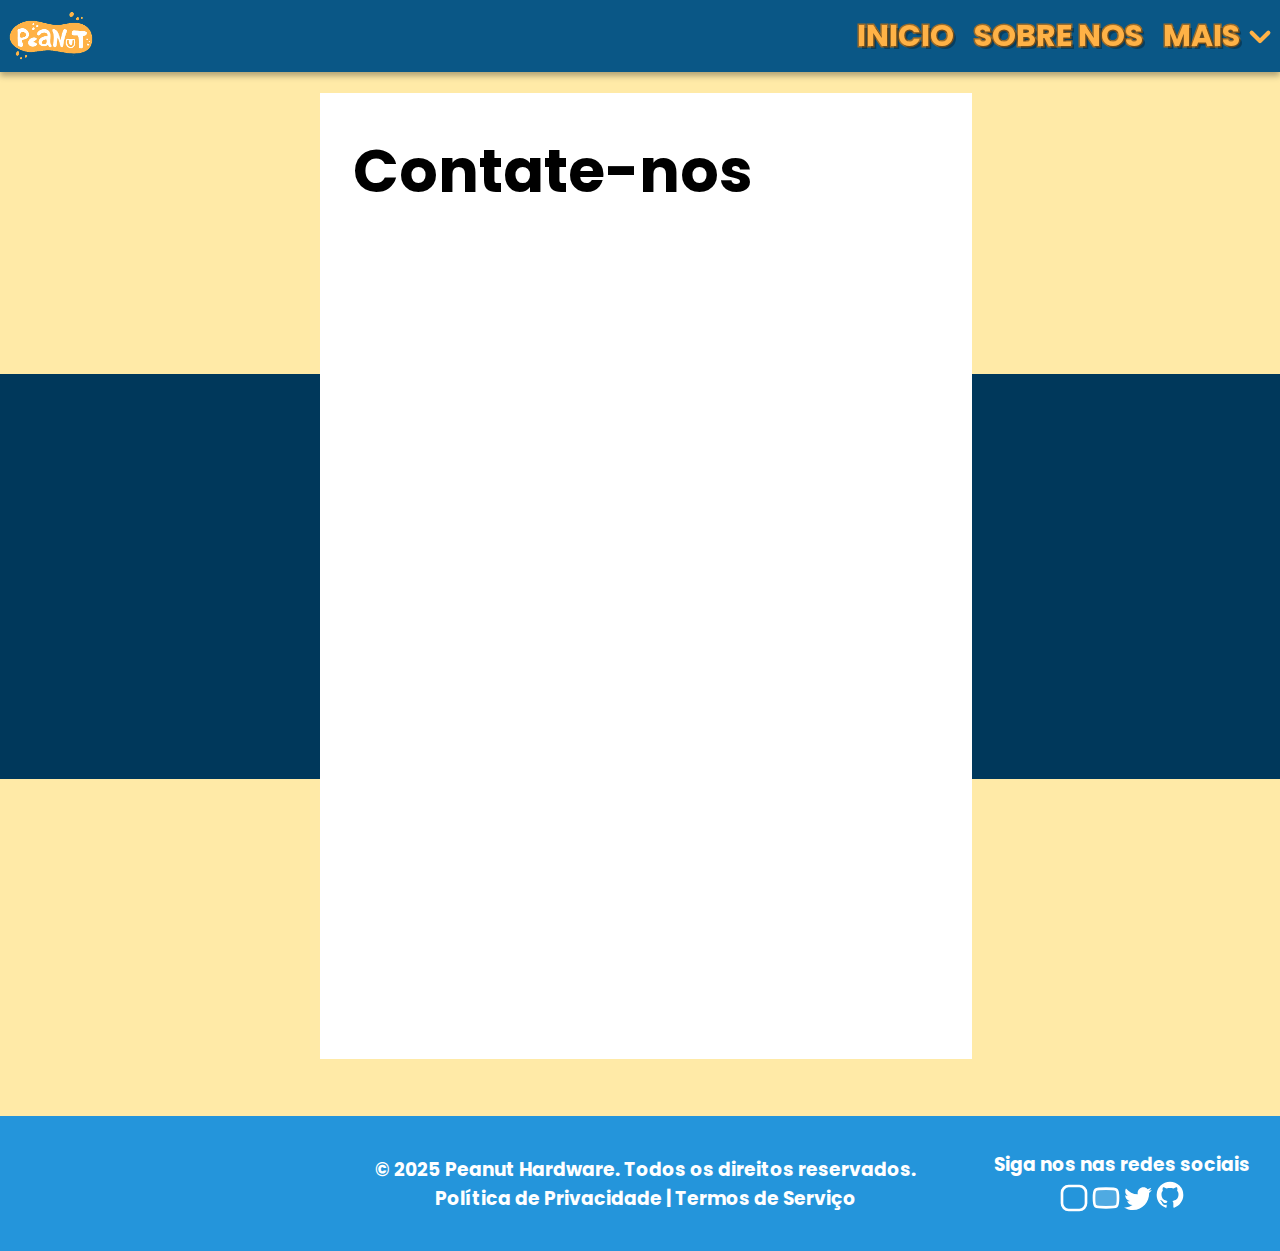
==== Contato.html @ 4bbe9400 "Add files via upload" ====
<!DOCTYPE html>
<html lang="en">
<head>
    <meta charset="UTF-8">
    <meta name="viewport" content="width=device-width, initial-scale=1.0">
    <title>Peanut Hardware</title>
    <link rel="stylesheet" href="styleContato.css">


    <!--External Fonts-->
    <link rel="preconnect" href="https://fonts.googleapis.com">
    <link rel="preconnect" href="https://fonts.gstatic.com" crossorigin>
    <link href="https://fonts.googleapis.com/css2?family=ADLaM+Display&family=Poppins:ital,wght@0,100;0,200;0,300;0,400;0,500;0,600;0,700;0,800;0,900;1,100;1,200;1,300;1,400;1,500;1,600;1,700;1,800;1,900&display=swap" rel="stylesheet">
    

</head>
<body>
    <div id="barraSuperior">
        <img id ="logoPura" src="Assets/logo/logoPura.png" alt="logo Pura">
        <div style="width: 70%;"></div>
        <a href="index.html"> <h3>INICIO</h3> </a>
        <a href="sobreNos.html"> <h3>SOBRE NOS</h3> </a>
        <div style="color: #FFA321;" id="mais">
            <h3>MAIS</h3>
            <svg xmlns="http://www.w3.org/2000/svg" width="40" height="40" viewBox="0 0 24 24"><path fill="none" stroke="currentColor" stroke-linecap="round" stroke-linejoin="round" stroke-width="2.5" d="m7 10l5 5m0 0l5-5"/></svg>
            <div id="quadradoMais">
                <a href="Processadores.html"> <h3>Processadores</h3> </a>
                <a href=""> <h3>Memoria Ram</h3> </a>
                <a href="Contato.html"> <h3>Contate nos</h3> </a>
            </div>
        </div>


    </div>

    <table cellspacing="0" cellpadding="0" border="0" width="100%">
        <tr class="separador">
            <td colspan="3"></td>
        </tr>
        <tr id="linha1" class="fundoClaro">
            <td> 
                <div class="quadradoFormulario"></div>
            </td>
            <td>
                <div class="formulario">
                    <h1 class="tituloFormulario">Contate-nos</h1>
                </div>
            </td>
            <td colspan="3"> 
                <div class="quadradoFormulario"></div>
            </td>
        </tr>
        <tr id="rodape">
            <td width="25%">
                
            </td>
            <td>
                <h3>© 2025 Peanut Hardware. Todos os direitos reservados. <br> Política de Privacidade | Termos de Serviço </h3>
            </td>
            <td>
                <div id="redesSociais">
                    <h3>Siga nos nas redes sociais</h3>
                    <div id="iconesRedesSociais">
                        <svg xmlns="http://www.w3.org/2000/svg" width="32" height="32" viewBox="0 0 24 24"><circle cx="17" cy="7" r="1.5" fill="currentColor" fill-opacity="0"><animate fill="freeze" attributeName="fill-opacity" begin="1.3s" dur="0.15s" values="0;1"/></circle><g fill="none" stroke="currentColor" stroke-linecap="round" stroke-linejoin="round" stroke-width="2"><path stroke-dasharray="72" stroke-dashoffset="72" d="M16 3c2.76 0 5 2.24 5 5v8c0 2.76 -2.24 5 -5 5h-8c-2.76 0 -5 -2.24 -5 -5v-8c0 -2.76 2.24 -5 5 -5h4Z"><animate fill="freeze" attributeName="stroke-dashoffset" dur="0.6s" values="72;0"/></path><path stroke-dasharray="28" stroke-dashoffset="28" d="M12 8c2.21 0 4 1.79 4 4c0 2.21 -1.79 4 -4 4c-2.21 0 -4 -1.79 -4 -4c0 -2.21 1.79 -4 4 -4"><animate fill="freeze" attributeName="stroke-dashoffset" begin="0.7s" dur="0.6s" values="28;0"/></path></g></svg>
                        <svg xmlns="http://www.w3.org/2000/svg" width="32" height="32" viewBox="0 0 24 24"><mask id="lineMdYoutubeFilled0"><g fill="none" fill-opacity="0" stroke="#fff" stroke-linecap="round" stroke-linejoin="round" stroke-width="2"><path fill="#fff" stroke-dasharray="64" stroke-dashoffset="64" d="M12 5c9 0 9 0 9 7c0 7 0 7 -9 7c-9 0 -9 0 -9 -7c0 -7 0 -7 9 -7Z"><animate fill="freeze" attributeName="fill-opacity" begin="0.6s" dur="0.5s" values="0;1"/><animate fill="freeze" attributeName="stroke-dashoffset" dur="0.6s" values="64;0"/></path><path fill="#000" stroke="none" d="M12 11L12 12L12 13z"><animate fill="freeze" attributeName="d" begin="1.1s" dur="0.2s" values="M12 11L12 12L12 13z;M10 8.5L16 12L10 15.5z"/><set fill="freeze" attributeName="fill-opacity" begin="1.1s" to="1"/></path></g></mask><rect width="24" height="24" fill="currentColor" mask="url(#lineMdYoutubeFilled0)"/></svg>
                        <svg xmlns="http://www.w3.org/2000/svg" width="32" height="32" viewBox="0 0 24 24"><path fill="currentColor" d="M22.46 6c-.77.35-1.6.58-2.46.69c.88-.53 1.56-1.37 1.88-2.38c-.83.5-1.75.85-2.72 1.05C18.37 4.5 17.26 4 16 4c-2.35 0-4.27 1.92-4.27 4.29c0 .34.04.67.11.98C8.28 9.09 5.11 7.38 3 4.79c-.37.63-.58 1.37-.58 2.15c0 1.49.75 2.81 1.91 3.56c-.71 0-1.37-.2-1.95-.5v.03c0 2.08 1.48 3.82 3.44 4.21a4.2 4.2 0 0 1-1.93.07a4.28 4.28 0 0 0 4 2.98a8.52 8.52 0 0 1-5.33 1.84q-.51 0-1.02-.06C3.44 20.29 5.7 21 8.12 21C16 21 20.33 14.46 20.33 8.79c0-.19 0-.37-.01-.56c.84-.6 1.56-1.36 2.14-2.23"/></svg>
                        <a href="https://github.com/amendoa657/"> <svg xmlns="http://www.w3.org/2000/svg" width="32" height="32" viewBox="0 0 24 24"><path fill="currentColor" d="M12 2A10 10 0 0 0 2 12c0 4.42 2.87 8.17 6.84 9.5c.5.08.66-.23.66-.5v-1.69c-2.77.6-3.36-1.34-3.36-1.34c-.46-1.16-1.11-1.47-1.11-1.47c-.91-.62.07-.6.07-.6c1 .07 1.53 1.03 1.53 1.03c.87 1.52 2.34 1.07 2.91.83c.09-.65.35-1.09.63-1.34c-2.22-.25-4.55-1.11-4.55-4.92c0-1.11.38-2 1.03-2.71c-.1-.25-.45-1.29.1-2.64c0 0 .84-.27 2.75 1.02c.79-.22 1.65-.33 2.5-.33s1.71.11 2.5.33c1.91-1.29 2.75-1.02 2.75-1.02c.55 1.35.2 2.39.1 2.64c.65.71 1.03 1.6 1.03 2.71c0 3.82-2.34 4.66-4.57 4.91c.36.31.69.92.69 1.85V21c0 .27.16.59.67.5C19.14 20.16 22 16.42 22 12A10 10 0 0 0 12 2"/></svg> </a>
                    </div>
                </div>
            </td>
        </tr>
    </table>


</body>
</html>
---- styleContato.css ----
body {
    margin: 0px;
    font-family: "Poppins", sans-serif;
}

#barraSuperior {
    background-color: #0A5786;
    width: 100%;
    height: 8vh;
    position: fixed;
    display: flex;
    justify-content: space-between;
    align-items: center;
    box-shadow: 0px 4px 6px rgba(0, 0, 0, 0.3);
    user-select: none;
    
}

#barraSuperior img {
    height: 100%; /* Ajusta o tamanho da logo */
}

#barraSuperior h3 {
    margin: 0 10px; /* Adiciona espaçamento horizontal entre os textos */
    color: #FFB246; /* Garante que o texto seja visível */
    font-size: 30px; /* Ajusta o tamanho do texto */
    white-space: nowrap; /* Evita que o texto quebre em várias linhas */
    paint-order: stroke fill;
    -webkit-text-stroke: 3px #996B2A;
    text-shadow: 3px 3px rgba(0, 0, 0, 0.296);
}

#mais {
    display: flex;
    align-items: center;
}

#mais h3 {
    margin-right: 0%;

}

#mais svg {
    color: #FFB246;
}


#quadradoMais {
    animation: 0.2s;
    width: 12%;
    height: 28vh;
    background-color: #FFB246;
    position: absolute;
    top: 80%;
    left: 87.5%;
    border-radius: 10px;
    opacity: 0;
    z-index: -99;
}

#mais:hover #quadradoMais {
    opacity: 1;
    z-index: 99;
    box-shadow: 0px 4px 6px rgba(0, 0, 0, 0.4);
    
}

#quadradoMais h3 {
    color: #000000;
    font-size: 28px;
    margin-left: 3%;
    text-align: left;
    padding-top: 5%;
    -webkit-text-stroke: 0px #996B2A;
    text-shadow:1.5px 1.5px rgba(0, 0, 0, 0.296);
}



#linha1 {
    height: 120vh;
    width: 100%;
}

#titulo {
    height: 12vh;
    background-color: white;
    width: 70%;
    font-size: 55px;
    margin: auto;
}


#linha2 {
    height: 66vh;
    margin: 30%;

}

.produto {
    
    background-color: white;
    min-width: 40%;
    height: 50vh;
    padding-top: 3%;
    text-align: center;
}

.produto h3:not(.botaoComprar h3) {
    font-size: 21px;
    margin-bottom: 25px;
}


.imagemProduto {
    margin: auto;
    width: 80%;
    height: 33vh;
    background-image: url("/Assets/produtos/fundoProduto.png");
    background-size: 100%;
    background-repeat: no-repeat;
}

.botaoComprar {
    width: 67%;
    height: 5vh;
    border-radius: 27px;
    margin-top: 10%;
    display: flex;
    justify-content: center;
    align-items: center;
    color: white;
    background-color: #0A5786;
    font-size: 25px;
    font-weight: 700;
    cursor: pointer;
    transition: 0.2s;
    margin: auto;
}

.separador {
    width: 100%;
    height: 4vh;
}


.fundoEscuro {
    background-color: #00385B;
}

.fundoClaro {
    background-color: #FFEAA7;
}



h3 {
    margin: 0px;
}
.numero {
    font-size: 140px;
    font-family: "ADLaM Display", system-ui;
    color: #FFB246;

}

#rodape {
    background-color: #2495DB;
    height: 15vh;
    
    justify-content: space-between; /* Centraliza horizontalmente */
    align-items: center; /* Centraliza verticalmente */
    text-align: center; 
}

#rodape h3 {
    color: #FFFFFF;
}

#redesSociais {
    margin-right: 2.7%;
}


#iconesRedesSociais svg {
    color: #FFFFFF;
    transition: 0.2s;
    
}
#redesSociais div {
    display: flex;
    justify-content: center;
    align-items: center;
    text-align: center;
    
}


#logo {
    position: absolute;

} 

#logoPura {
    scale: 0.9;
}

a{
    text-decoration: none;

}

#texto {
    font-weight: 300;
    color: #FFFFFF;
    margin-top: 3%;
    font-size: 40px;
    text-align: center;
}


.quadradoFormulario {
    width: 100%;
    height: 45vh;
    background-color: #00385B;
}

.formulario {
    width: 90%;
    height: 100vh;
    background-color: white;
    padding: 5%;
}

.formulario .tituloFormulario {
    font-size: 60px;
    margin: 0;
}
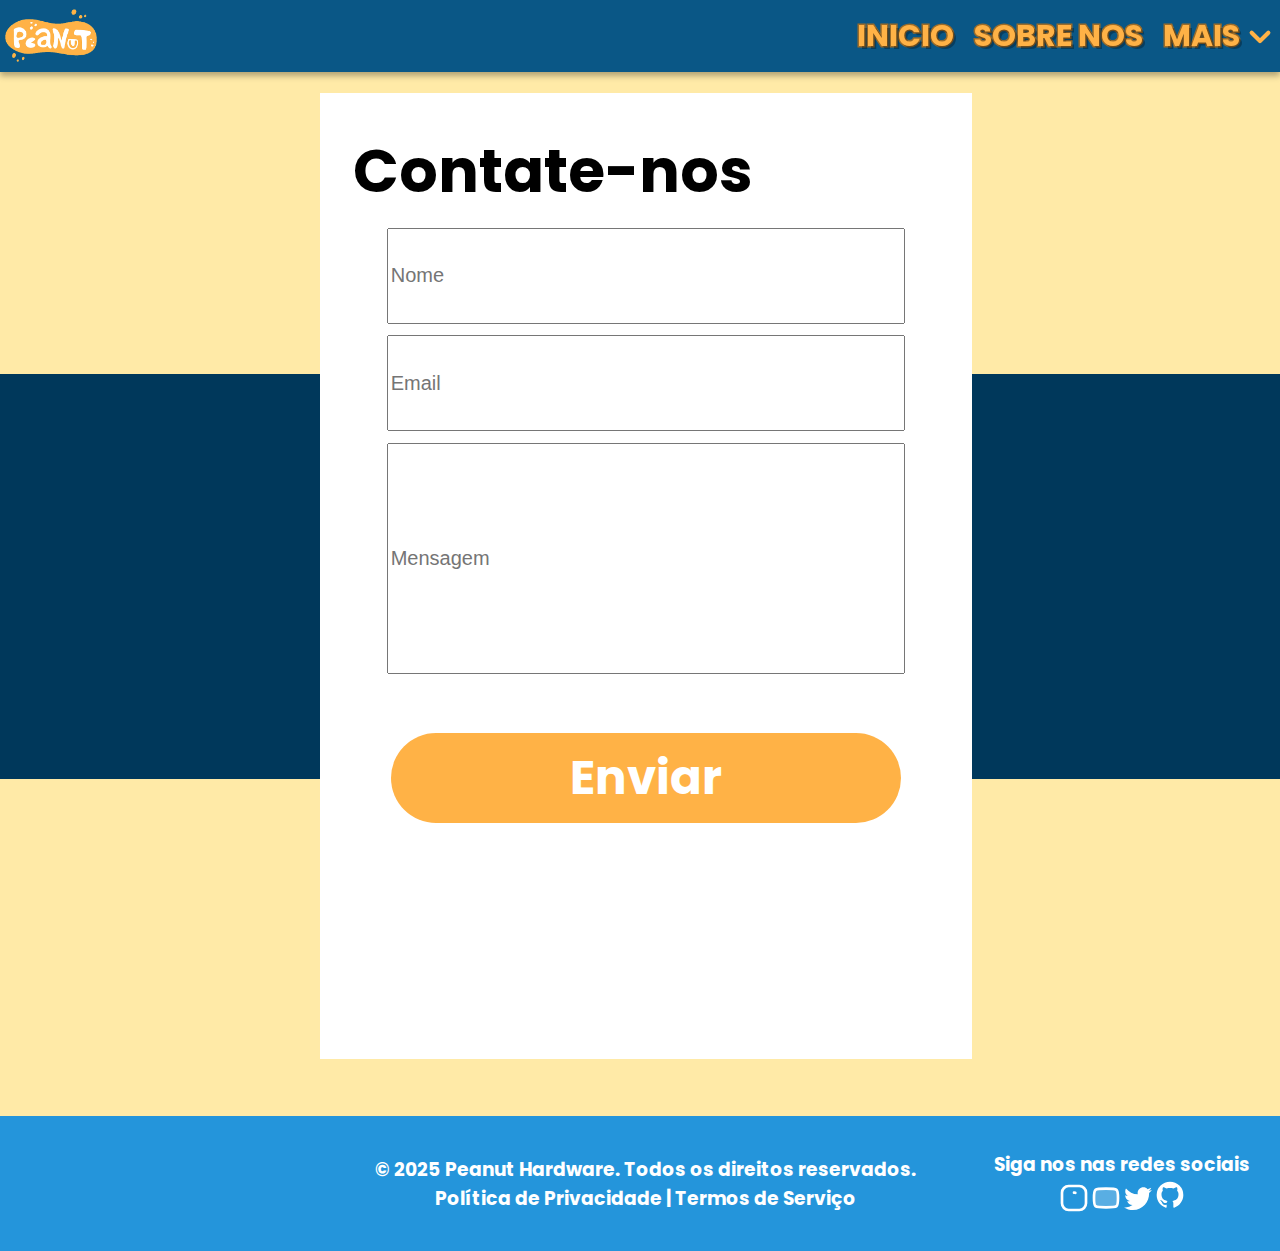
==== commit 4e2ea328: "a" ====
--- a/Contato.html
+++ b/Contato.html
@@ -29,7 +29,7 @@
                 <a href="Contato.html"> <h3>Contate nos</h3> </a>
             </div>
         </div>
-
+        
 
     </div>
 
@@ -43,8 +43,14 @@
             </td>
             <td>
                 <div class="formulario">
-                    <h1 class="tituloFormulario">Contate-nos</h1>
+                    <h3 class="tituloFormulario">Contate-nos</h3>
+                    <input class="inputNome" type="text" placeholder="Nome" required>
+                    <input class="inputEmail" type="text" placeholder="Email" required>
+                    <input class="inputMensagem" type="text" placeholder="Mensagem" required>
+                    <div class="botaoEnviar">
+                    <a href=""><h3>Enviar</h3></a>                                                                  
                 </div>
+
             </td>
             <td colspan="3"> 
                 <div class="quadradoFormulario"></div>
--- a/styleContato.css
+++ b/styleContato.css
@@ -97,30 +97,6 @@
 
 }
 
-.produto {
-    
-    background-color: white;
-    min-width: 40%;
-    height: 50vh;
-    padding-top: 3%;
-    text-align: center;
-}
-
-.produto h3:not(.botaoComprar h3) {
-    font-size: 21px;
-    margin-bottom: 25px;
-}
-
-
-.imagemProduto {
-    margin: auto;
-    width: 80%;
-    height: 33vh;
-    background-image: url("/Assets/produtos/fundoProduto.png");
-    background-size: 100%;
-    background-repeat: no-repeat;
-}
-
 .botaoComprar {
     width: 67%;
     height: 5vh;
@@ -152,8 +128,6 @@
     background-color: #FFEAA7;
 }
 
-
-
 h3 {
     margin: 0px;
 }
@@ -201,13 +175,10 @@
 
 } 
 
-#logoPura {
-    scale: 0.9;
-}
 
 a{
     text-decoration: none;
-
+    color: #FFFFFF;
 }
 
 #texto {
@@ -235,5 +206,38 @@
 .formulario .tituloFormulario {
     font-size: 60px;
     margin: 0;
-}
-
+}.inputNome {
+    display: block;
+    height: 10%;
+    width: 87%;
+    font-size: 20px;
+    margin: 2% auto;
+}
+
+.inputEmail {
+    display: block;
+    height: 10%;
+    width: 87%;
+    font-size: 20px;
+    margin: 2% auto;
+}
+
+.inputMensagem {
+    display: block;
+    height: 25%;
+    width: 87%;
+    font-size: 20px;
+    margin: 2% auto;
+}
+
+.botaoEnviar {
+    background-color: #FFB246;
+    height: 10%;
+    width: 87%;
+    font-size: 40px;
+    margin: 10% auto;
+    border-radius: 50px;
+    text-align: center;
+    line-height: 10vh;
+}
+
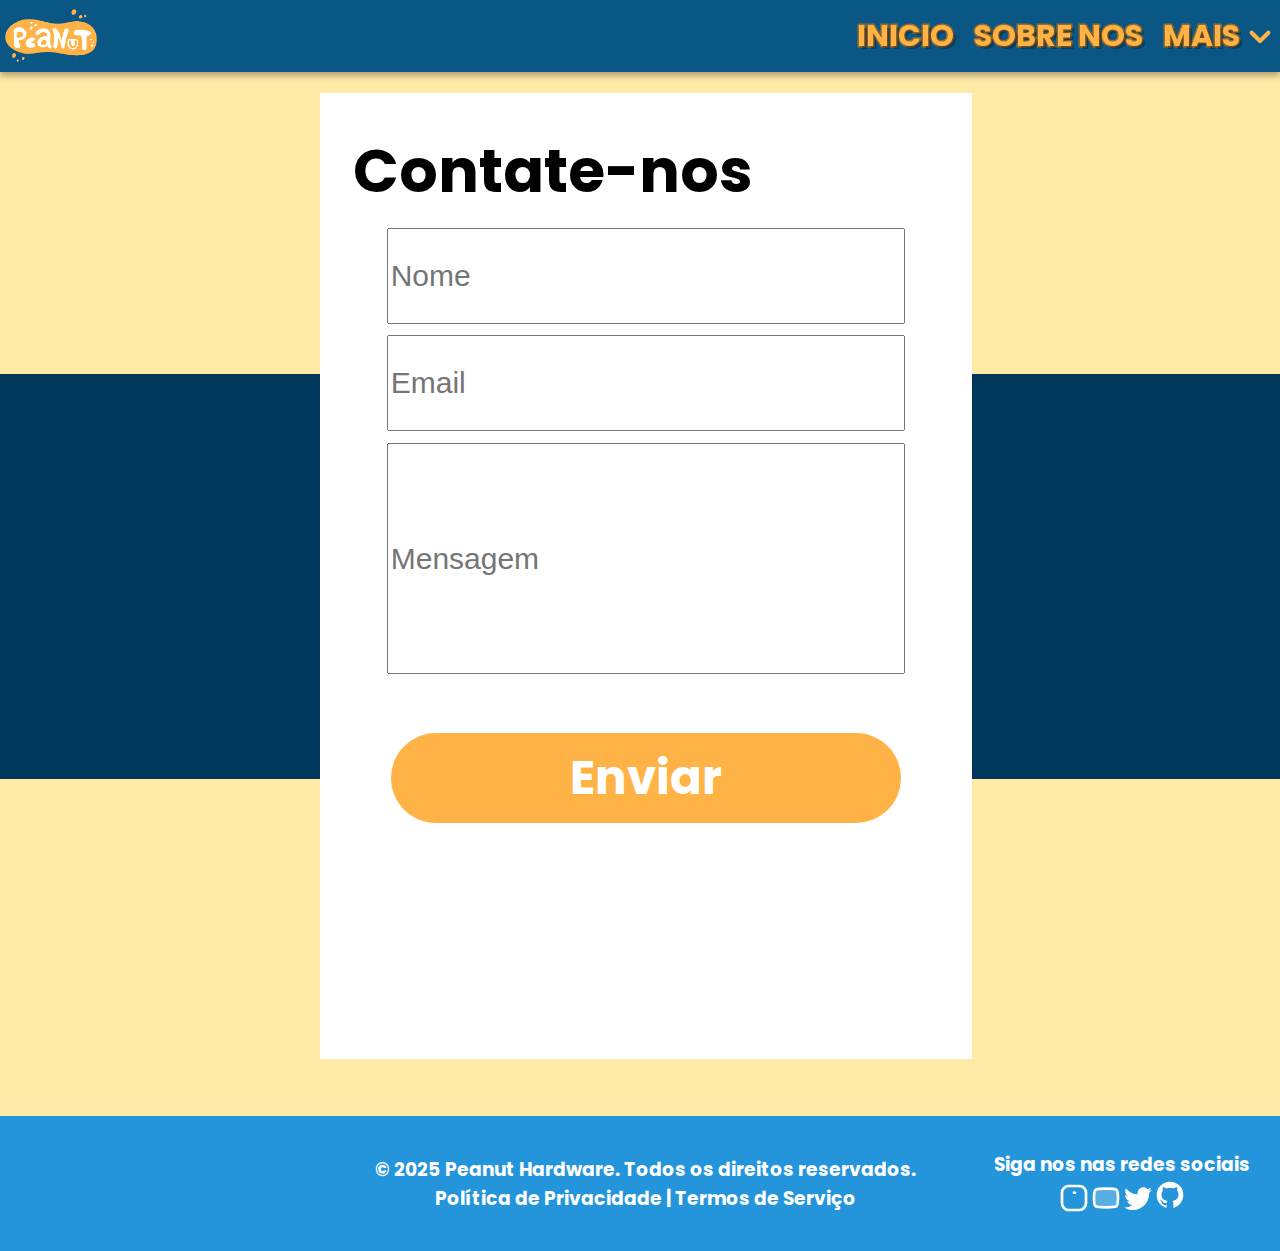
==== commit ecae3731: "-areruasdas" ====
--- a/Contato.html
+++ b/Contato.html
@@ -25,7 +25,7 @@
             <svg xmlns="http://www.w3.org/2000/svg" width="40" height="40" viewBox="0 0 24 24"><path fill="none" stroke="currentColor" stroke-linecap="round" stroke-linejoin="round" stroke-width="2.5" d="m7 10l5 5m0 0l5-5"/></svg>
             <div id="quadradoMais">
                 <a href="Processadores.html"> <h3>Processadores</h3> </a>
-                <a href=""> <h3>Memoria Ram</h3> </a>
+                <a href="MemoriaRam.html"> <h3>Memoria Ram</h3> </a>
                 <a href="Contato.html"> <h3>Contate nos</h3> </a>
             </div>
         </div>
--- a/styleContato.css
+++ b/styleContato.css
@@ -210,7 +210,7 @@
     display: block;
     height: 10%;
     width: 87%;
-    font-size: 20px;
+    font-size: 30px;
     margin: 2% auto;
 }
 
@@ -218,7 +218,7 @@
     display: block;
     height: 10%;
     width: 87%;
-    font-size: 20px;
+    font-size: 30px;
     margin: 2% auto;
 }
 
@@ -226,7 +226,7 @@
     display: block;
     height: 25%;
     width: 87%;
-    font-size: 20px;
+    font-size: 30px;
     margin: 2% auto;
 }
 
